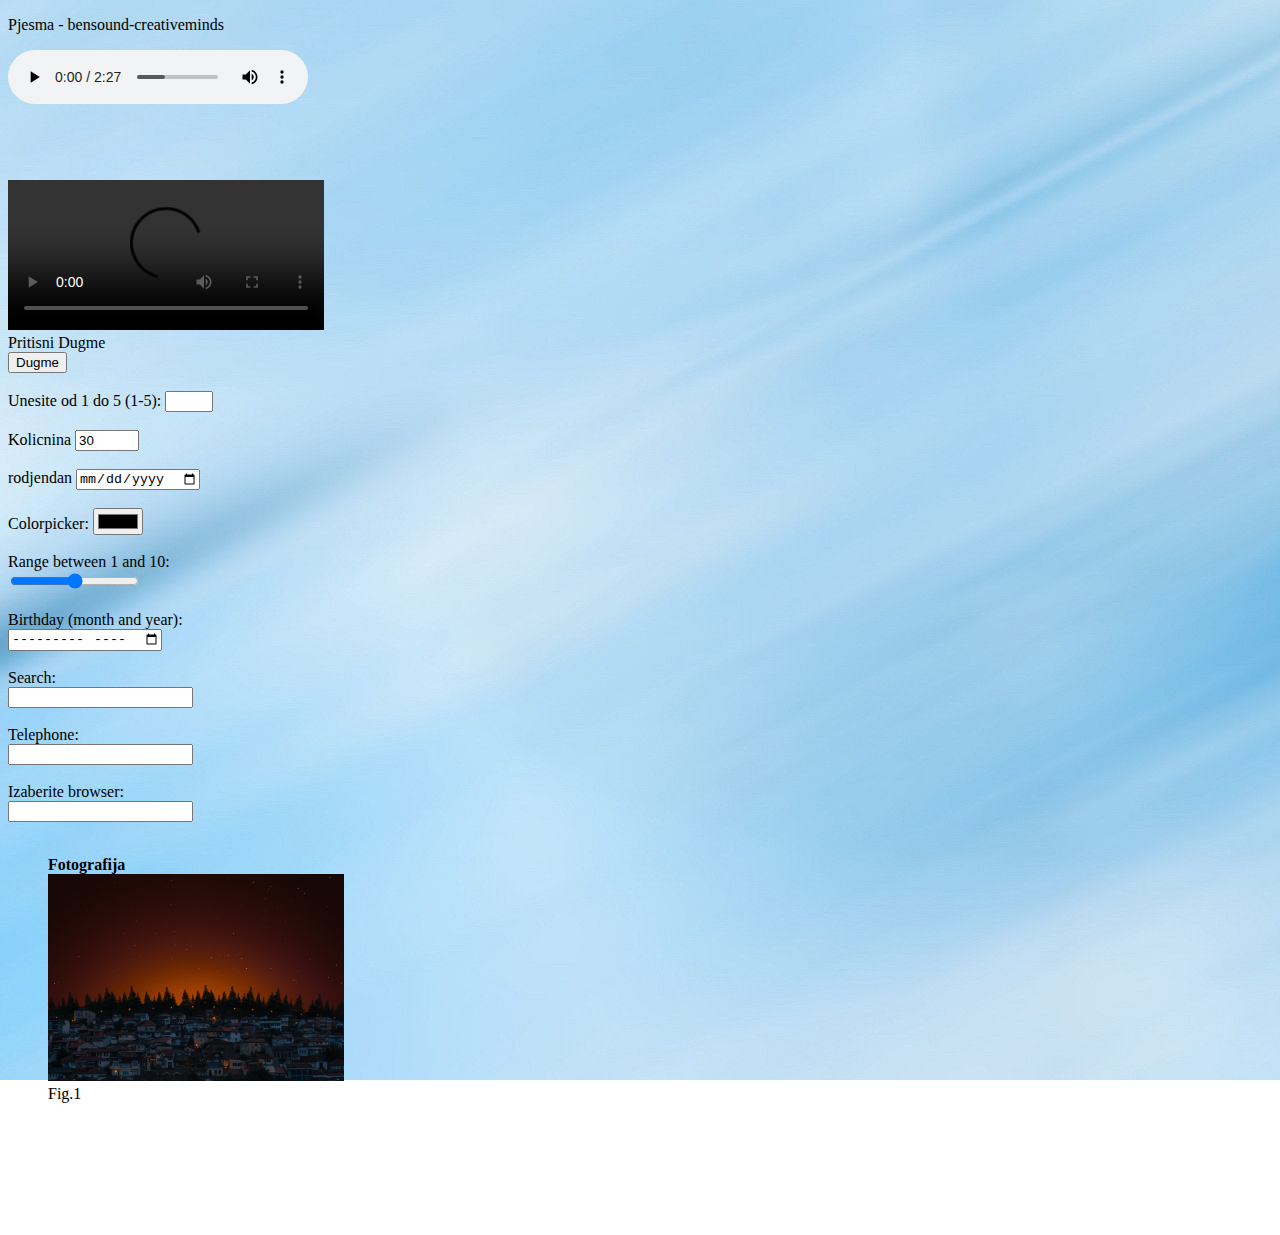
==== index.html @ d99d8ef6 "Update index.html" ====
<!DOCTYPE html>
<html lang="en">
  <head>
    <meta charset="UTF-8" />
    <meta http-equiv="X-UA-Compatible" content="IE=edge" />
    <meta name="viewport" content="width=device-width, initial-scale=1.0" />
    <title>Web Dizajn</title>
  </head>
  <body
    style="
      background-repeat: no-repeat;
      background-image: url(/background.jpg);
      background-attachment: fixed;
    "
  >
    <p>Pjesma - bensound-creativeminds</p>
    <audio controls src="/bensound-creativeminds.mp3"></audio>
    <br /><br />
    <br />
    <br />
    <br />
    <video
      src="https://www.youtube.com/watch?v=VfGW0Qiy2I0&t=51s"
      controls
      width="25%"
    ></video>

    <form action="">
      <label for="Dugme">Pritisni Dugme</label> <br />
      <input
        type="button"
        name="Dugme"
        id=""
        width="40px"
        value="Dugme"
      /><br /><br />

      <label for="quantity">Unesite od 1 do 5 (1-5):</label>
      <input type="number" name="quantity" min="1" max="5" />

      <br /><br />

      <label for="">Kolicnina</label>
      <input
        type="number"
        name="points"
        min="0"
        max="100"
        steps="10"
        value="30"
      />

      <br /><br />

      <label for="rodjendan">rodjendan</label>
      <input type="date" name="rodjendan" />

      <br /><br />

      <label for="colorpicker">Colorpicker:</label>
      <input type="color" name="colorpicker" />

      <br /><br />

      <label for="range">Range between 1 and 10:</label> <br />
      <input type="range" name="range" min="0" max="10" step="1" />

      <br /><br />

      <label for="month">Birthday (month and year):</label> <br />
      <input type="month" name="month" />

      <br /><br />

      <label for="month">Search:</label> <br />
      <input type="search" name="search" />

      <br /><br />

      <label for="tel">Telephone:</label> <br />
      <input type="tel" name="tel" />

      <br /><br />

      <label for="">Izaberite browser:</label><br />
      <input list="browsers" />

      <datalist id="browsers">
        <option value="Internet Explorer"></option>
        <option value="Firefox"></option>
        <option value="Google Chrome"></option>
        <option value="Opera"></option>
        <option value="Safari"></option>
      </datalist>

      <br /><br />

      <figure>
        <b>Fotografija</b> <br />
        <img src="/1.jpg" style="width: 25%" />
        <figcaption>Fig.1</figcaption>
      </figure>
    </form>

    <br /><br /><br /><br /><br /><br />
  </body>
</html>
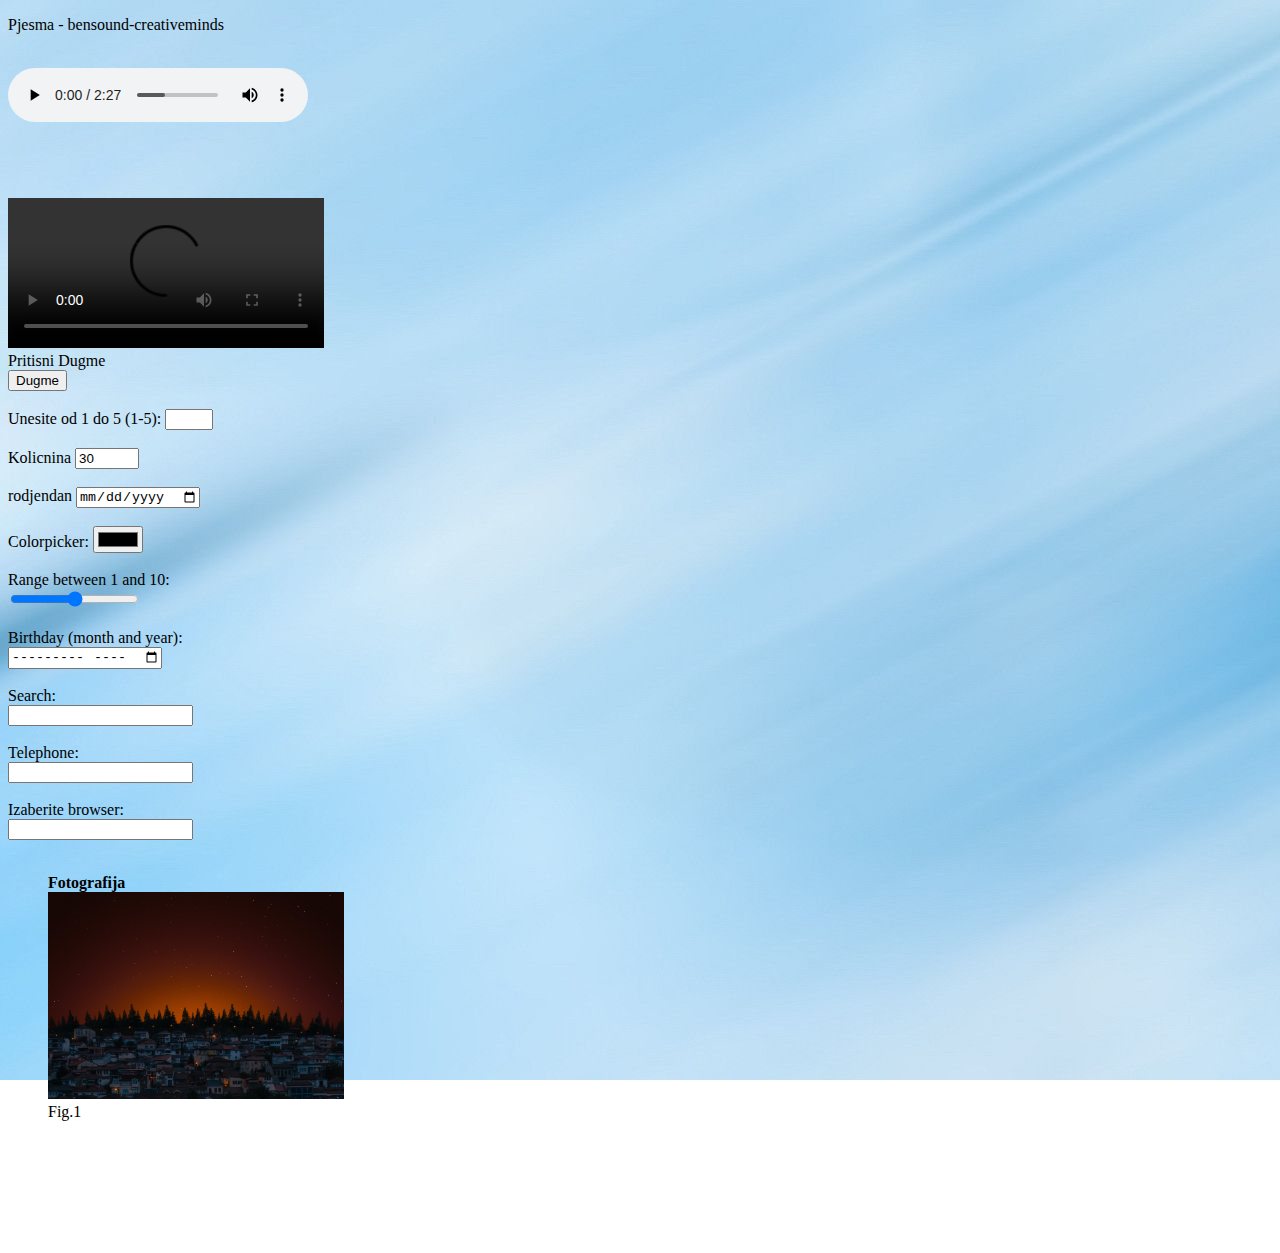
==== commit b099abde: "Update index.html" ====
--- a/index.html
+++ b/index.html
@@ -14,6 +14,7 @@
     "
   >
     <p>Pjesma - bensound-creativeminds</p>
+    <br />
     <audio controls src="/bensound-creativeminds.mp3"></audio>
     <br /><br />
     <br />
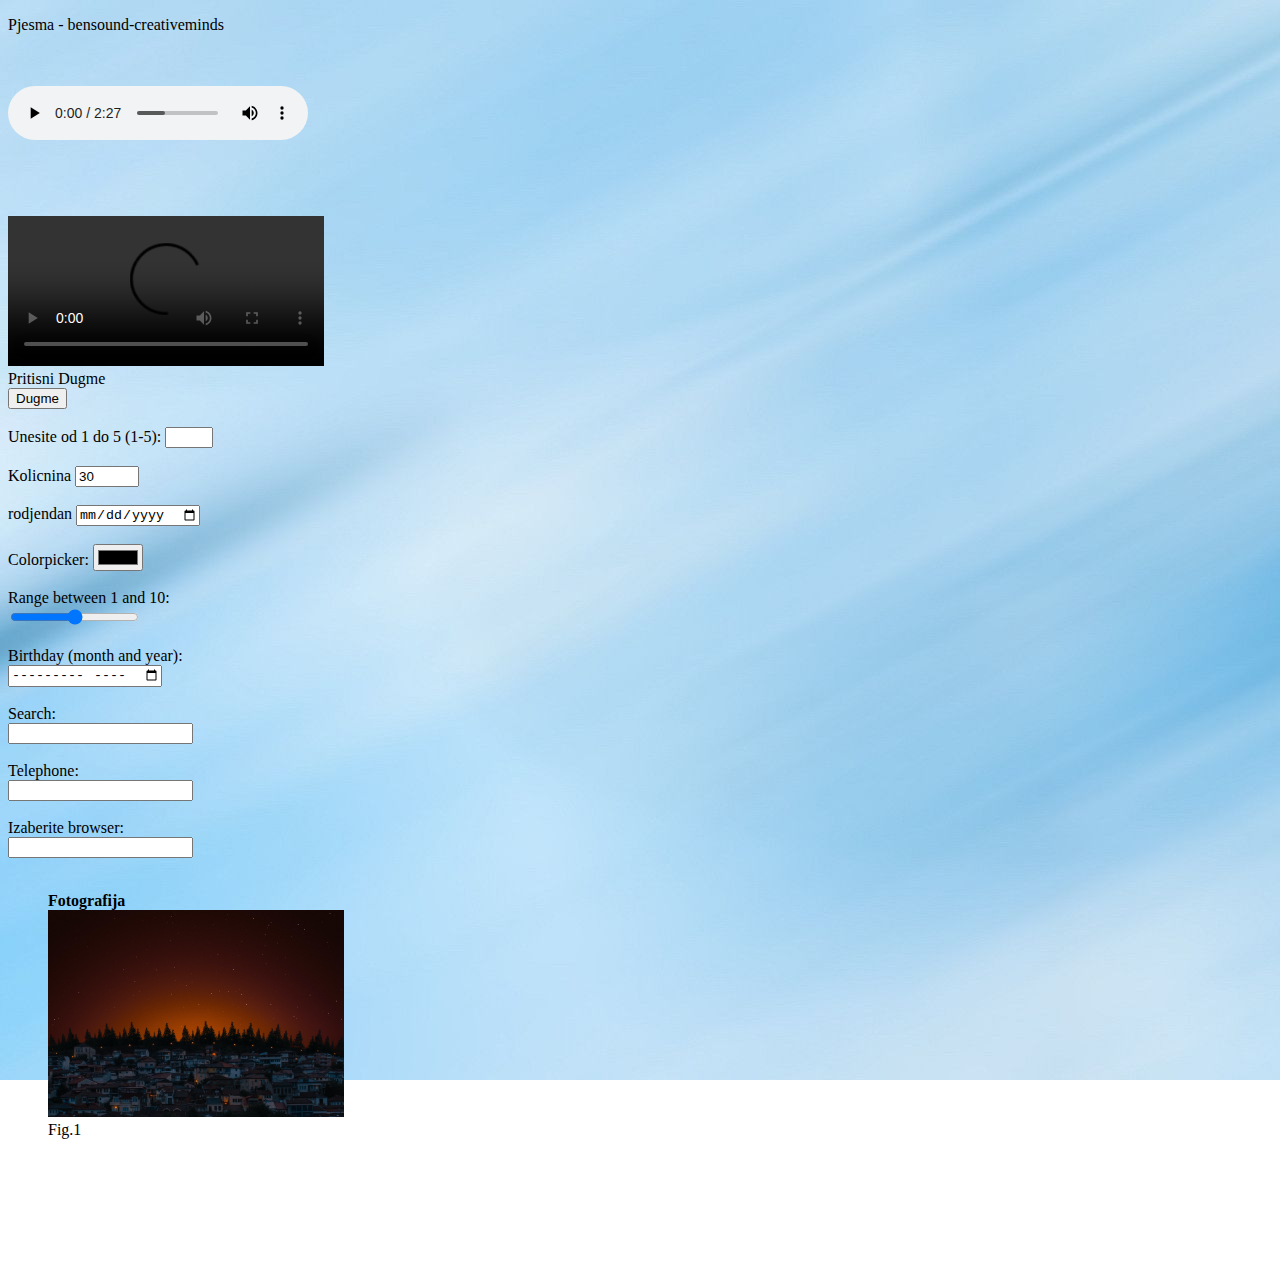
==== commit 77b1f133: "Update index.html" ====
--- a/index.html
+++ b/index.html
@@ -15,7 +15,8 @@
   >
     <p>Pjesma - bensound-creativeminds</p>
     <br />
-    <audio controls src="/bensound-creativeminds.mp3"></audio>
+    <br />
+    <audio controls src="/bensound-creativeminds.mp3" download></audio>
     <br /><br />
     <br />
     <br />
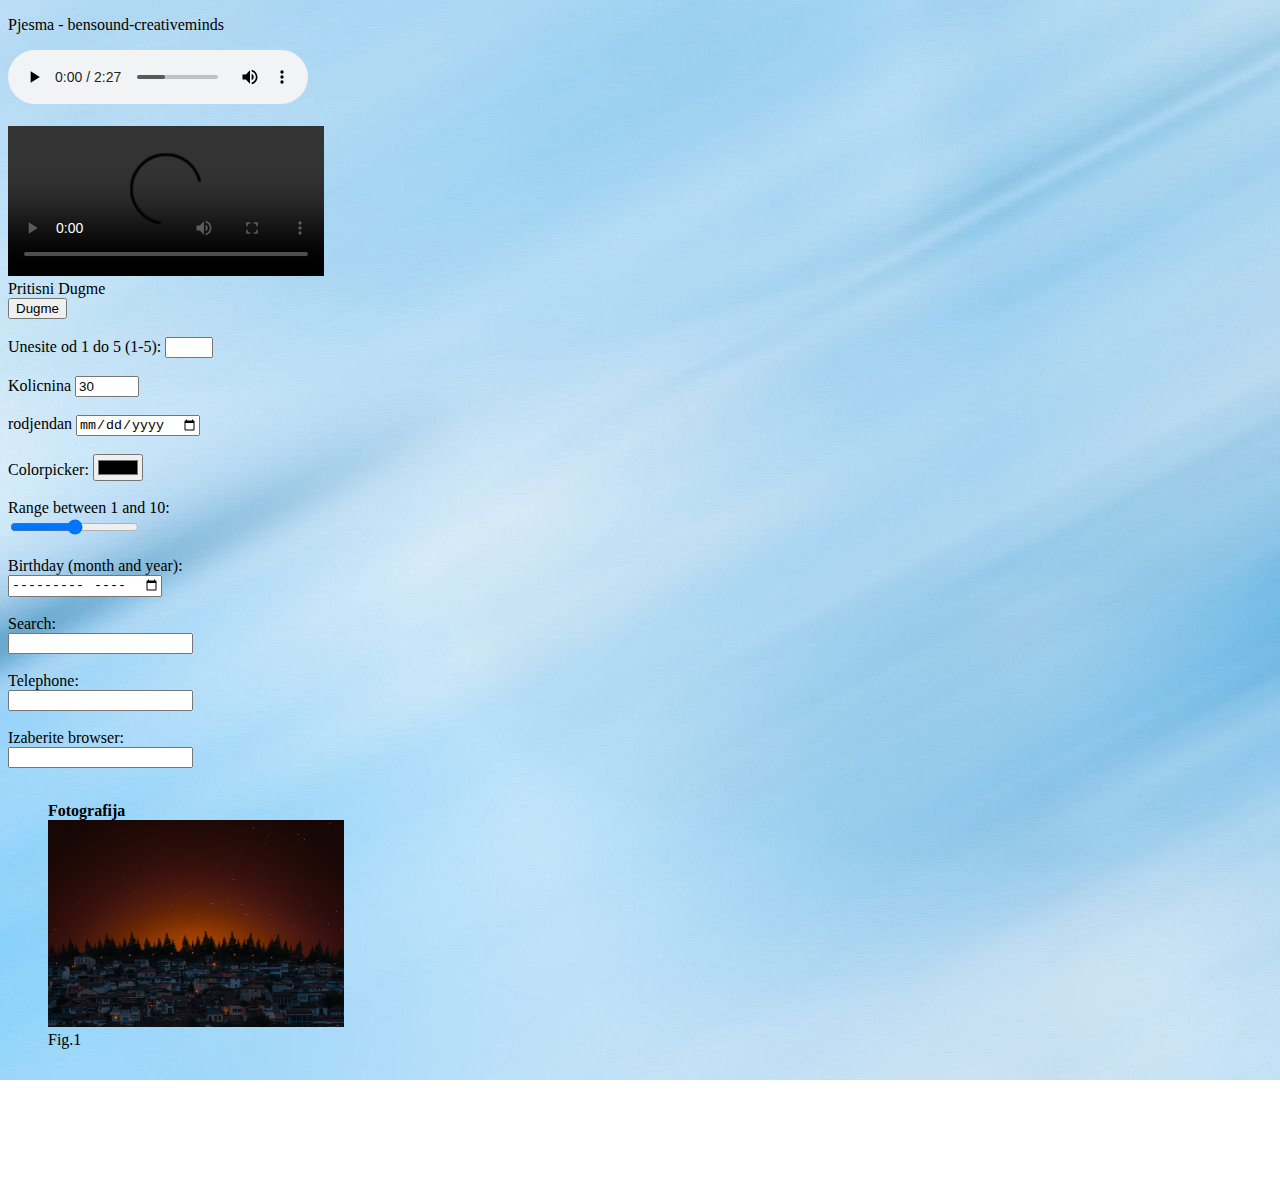
==== commit 9411c169: "Update index.html" ====
--- a/index.html
+++ b/index.html
@@ -14,13 +14,10 @@
     "
   >
     <p>Pjesma - bensound-creativeminds</p>
+    <audio controls src="/bensound-creativeminds.mp3" download></audio>
     <br />
     <br />
-    <audio controls src="/bensound-creativeminds.mp3" download></audio>
-    <br /><br />
-    <br />
-    <br />
-    <br />
+
     <video
       src="https://www.youtube.com/watch?v=VfGW0Qiy2I0&t=51s"
       controls
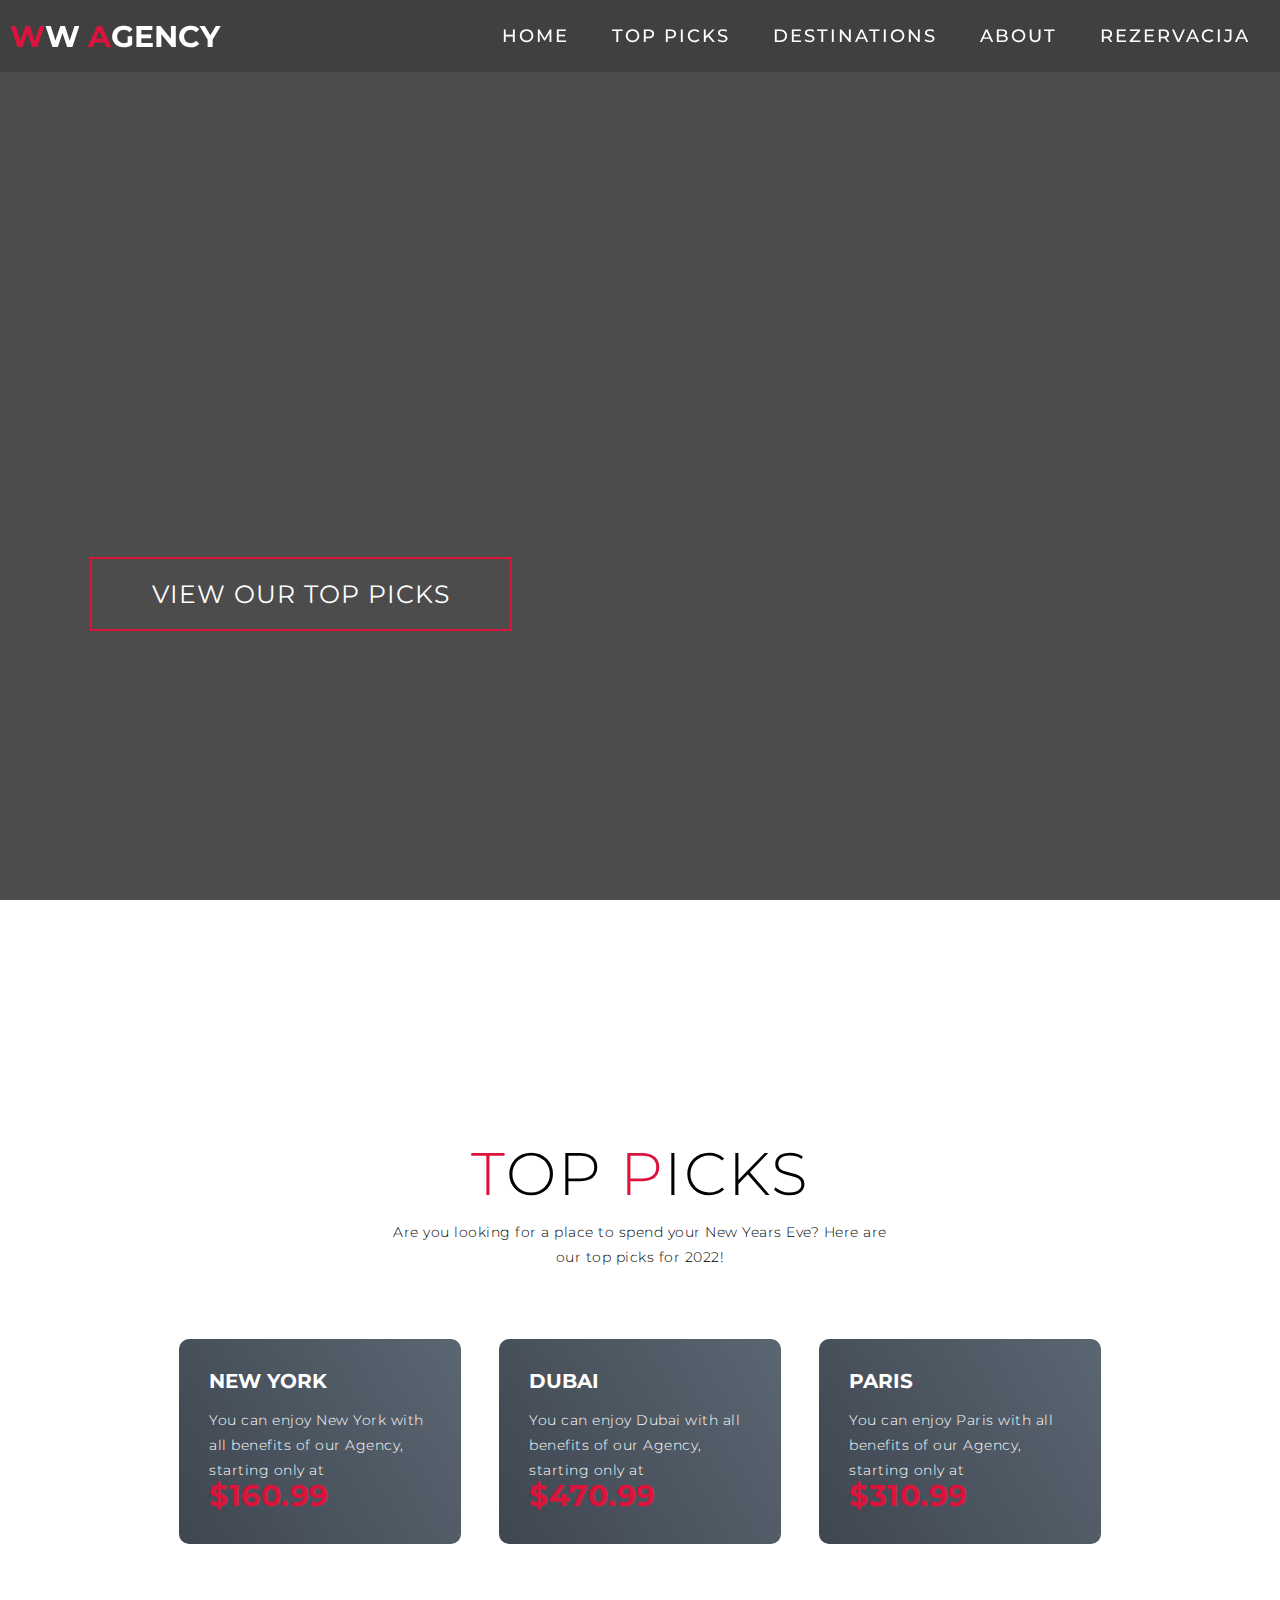
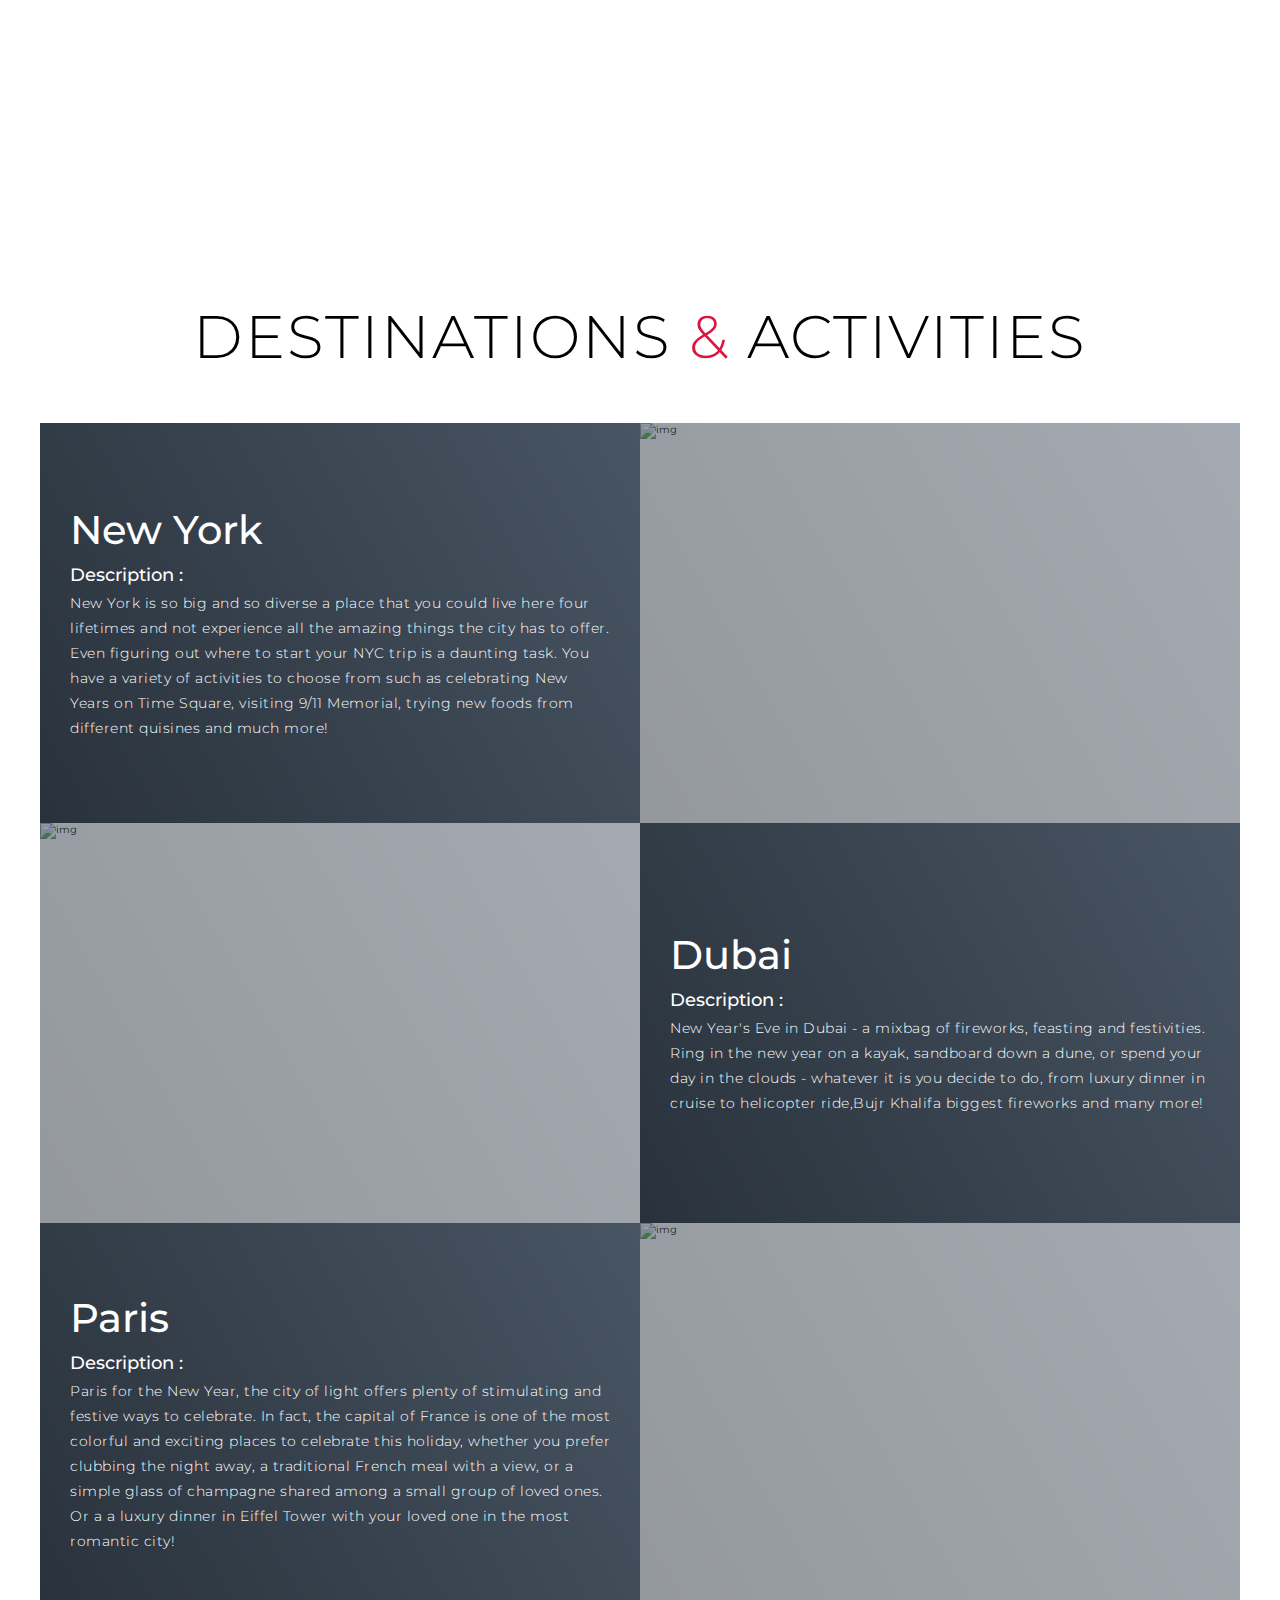
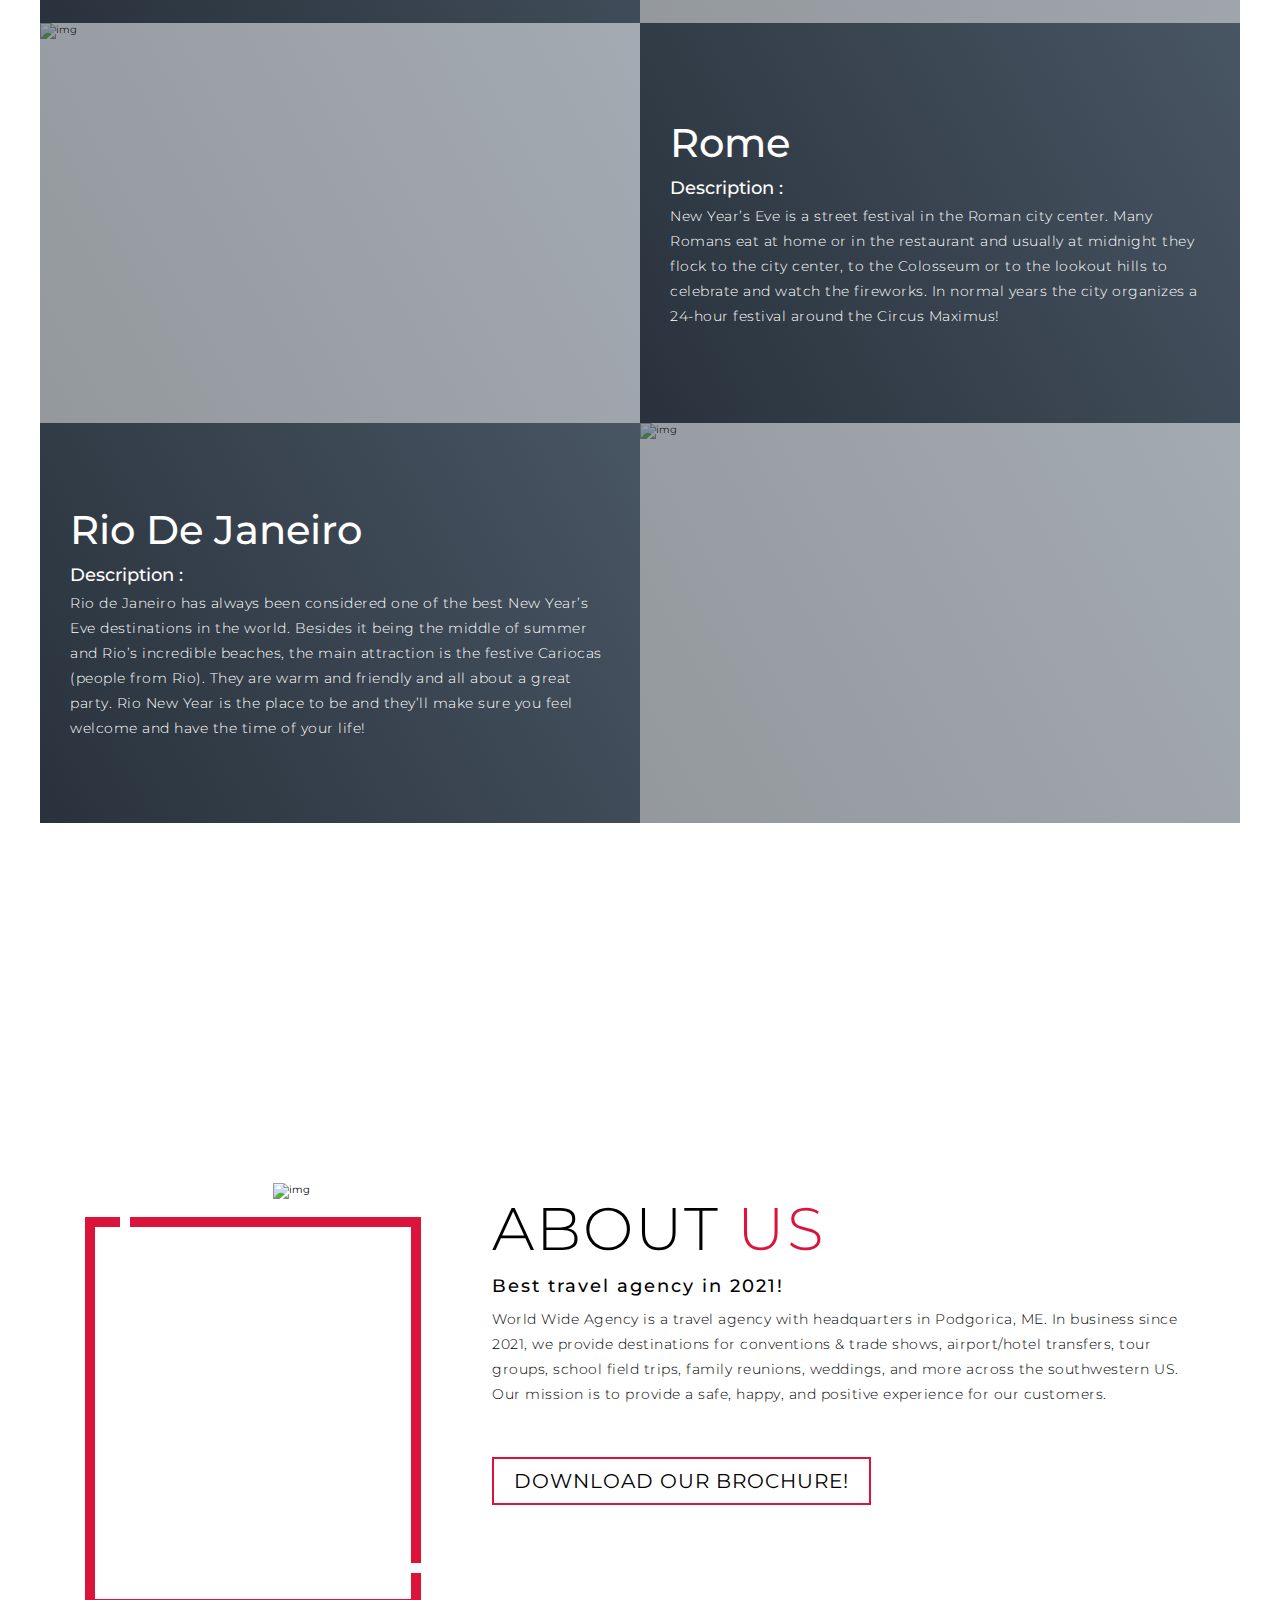
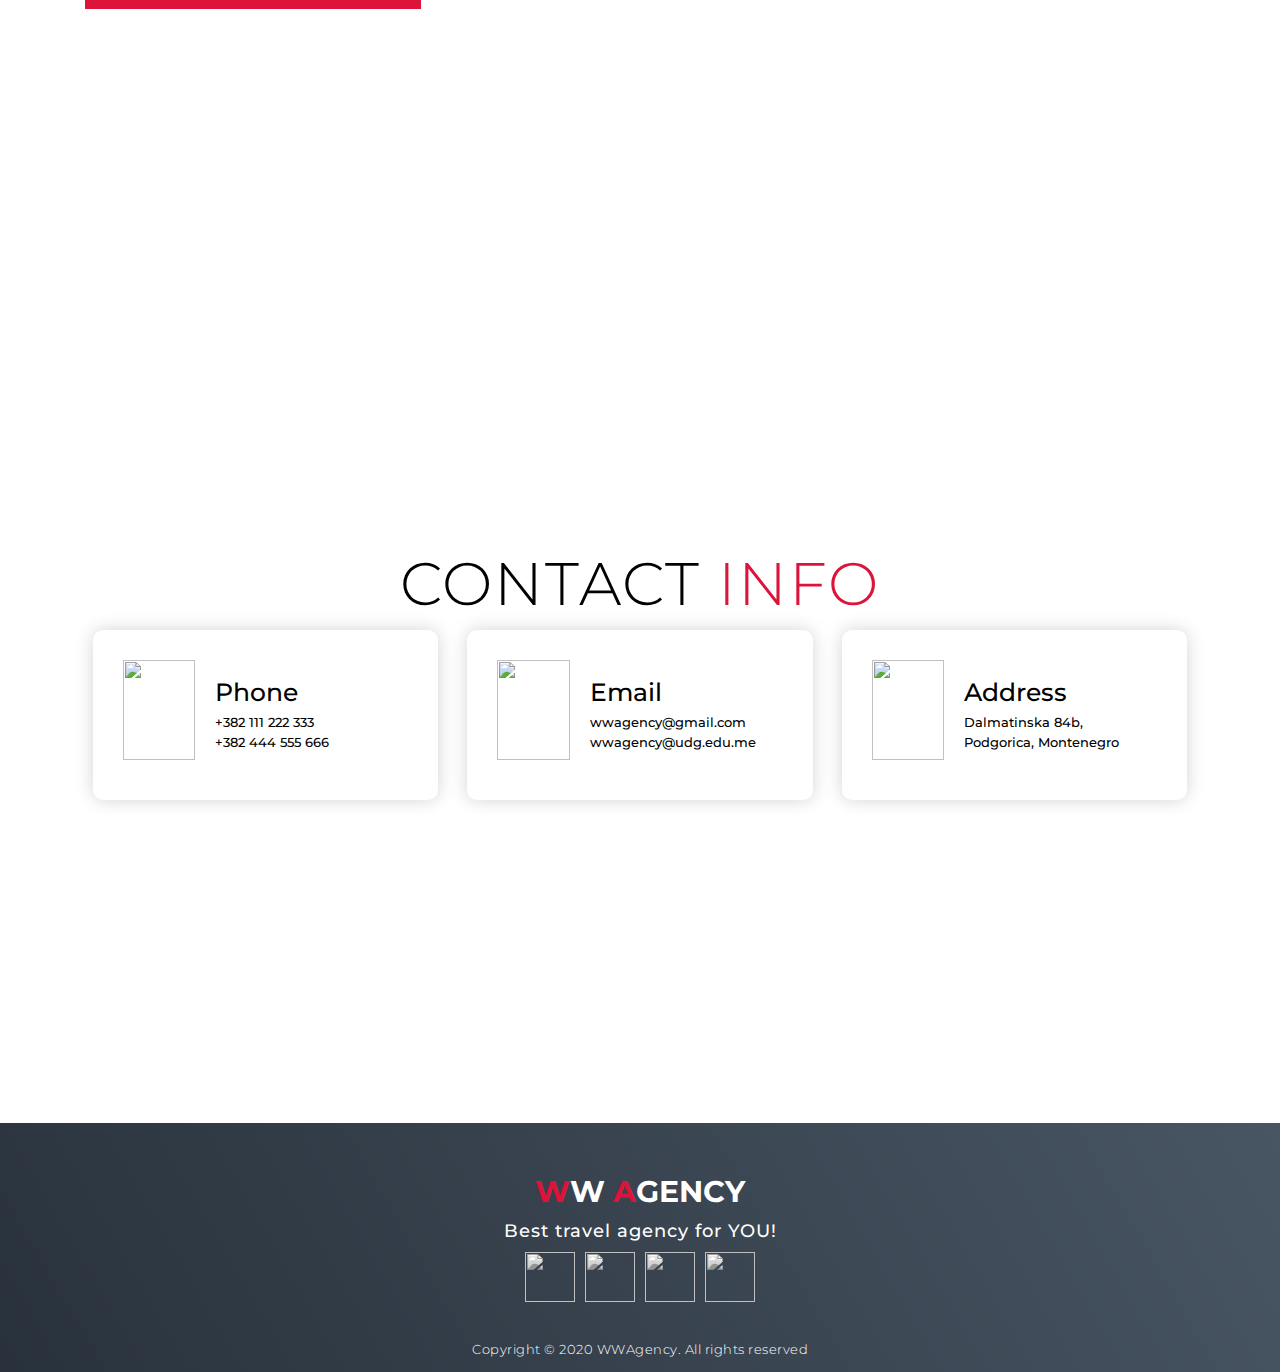
==== commit 5ed28bae: "gf" ====
--- a/index.html
+++ b/index.html
@@ -1,106 +1,232 @@
 <!DOCTYPE html>
 <html lang="en">
-  <head>
-    <meta charset="UTF-8" />
-    <meta http-equiv="X-UA-Compatible" content="IE=edge" />
-    <meta name="viewport" content="width=device-width, initial-scale=1.0" />
-    <title>Web Dizajn</title>
-  </head>
-  <body
-    style="
-      background-repeat: no-repeat;
-      background-image: url(/background.jpg);
-      background-attachment: fixed;
-    "
-  >
-    <p>Pjesma - bensound-creativeminds</p>
-    <audio controls src="/bensound-creativeminds.mp3" download></audio>
-    <br />
-    <br />
-
-    <video
-      src="https://www.youtube.com/watch?v=VfGW0Qiy2I0&t=51s"
-      controls
-      width="25%"
-    ></video>
-
-    <form action="">
-      <label for="Dugme">Pritisni Dugme</label> <br />
-      <input
-        type="button"
-        name="Dugme"
-        id=""
-        width="40px"
-        value="Dugme"
-      /><br /><br />
-
-      <label for="quantity">Unesite od 1 do 5 (1-5):</label>
-      <input type="number" name="quantity" min="1" max="5" />
-
-      <br /><br />
-
-      <label for="">Kolicnina</label>
-      <input
-        type="number"
-        name="points"
-        min="0"
-        max="100"
-        steps="10"
-        value="30"
-      />
-
-      <br /><br />
-
-      <label for="rodjendan">rodjendan</label>
-      <input type="date" name="rodjendan" />
-
-      <br /><br />
-
-      <label for="colorpicker">Colorpicker:</label>
-      <input type="color" name="colorpicker" />
-
-      <br /><br />
-
-      <label for="range">Range between 1 and 10:</label> <br />
-      <input type="range" name="range" min="0" max="10" step="1" />
-
-      <br /><br />
-
-      <label for="month">Birthday (month and year):</label> <br />
-      <input type="month" name="month" />
-
-      <br /><br />
-
-      <label for="month">Search:</label> <br />
-      <input type="search" name="search" />
-
-      <br /><br />
-
-      <label for="tel">Telephone:</label> <br />
-      <input type="tel" name="tel" />
-
-      <br /><br />
-
-      <label for="">Izaberite browser:</label><br />
-      <input list="browsers" />
-
-      <datalist id="browsers">
-        <option value="Internet Explorer"></option>
-        <option value="Firefox"></option>
-        <option value="Google Chrome"></option>
-        <option value="Opera"></option>
-        <option value="Safari"></option>
-      </datalist>
-
-      <br /><br />
-
-      <figure>
-        <b>Fotografija</b> <br />
-        <img src="/1.jpg" style="width: 25%" />
-        <figcaption>Fig.1</figcaption>
-      </figure>
-    </form>
-
-    <br /><br /><br /><br /><br /><br />
-  </body>
-</html>
+
+<head>
+  <meta charset="UTF-8">
+  <meta name="viewport" content="width=device-width, initial-scale=1.0">
+  <link rel="stylesheet" href="style.css">
+  <title>WW Agency</title>
+</head>
+
+<body>
+  <!-- Header -->
+  <section id="header">
+    <div class="header container">
+      <div class="nav-bar">
+        <div class="brand">
+          <a href="#hero">
+            <h1><span>W</span>W <span>A</span>gency</h1>
+          </a>
+        </div>
+        <div class="nav-list">
+          <div class="hamburger">
+            <div class="bar"></div>
+          </div>
+          <ul>
+            <li><a href="#hero">Home</a></li>
+            <li><a href="#services">Top picks</a></li>
+            <li><a href="#projects">Destinations</a></li>
+            <li><a href="#about">About</a></li>
+            <li><a href="http://localhost/">Rezervacija</a></li>
+          </ul>
+        </div>
+      </div>
+    </div>
+  </section>
+  <!-- End Header -->
+
+
+  <!-- Hero Section  -->
+  <section id="hero">
+    <div class="hero container">
+      <div>
+        <h1>World   </h1>
+        <h1>Wide <span></span></h1>
+        <h1>Agency <span></span></h1>
+        <a href="#services" type="button" class="cta">View Our top picks</a>
+      </div>
+    </div>
+  </section>
+  <!-- End Hero Section  -->
+
+  <!-- Service Section -->
+  <section id="services">
+    <div class="services container">
+      <div class="service-top">
+        <h1 class="section-title"><span>T</span>op <span>P</span>icks</h1>
+        <p>Are you looking for a place to spend your New Years Eve? Here are our top picks for 2022!</p>
+      </div>
+      <div class="service-bottom">
+        <div class="service-item">
+          <h2>New York</h2>
+          <p>You can enjoy New York with all benefits of our Agency, starting only at <br/>
+            <span>$160.99</span>
+          </p>
+        </div>
+        <div class="service-item">
+          <h2>Dubai</h2>
+          <p>You can enjoy Dubai with all benefits of our Agency, starting only at </br>
+          <span>$470.99</span>
+        </p>
+        </div>
+        <div class="service-item">
+          <h2>Paris</h2>
+          <p>You can enjoy Paris with all benefits of our Agency, starting only at </br>
+            <span>$310.99</span>
+          </p>
+        </div>
+      </div>
+    </div>
+  </section>
+  <!-- End Service Section -->
+
+  <!-- Projects Section -->
+  <section id="projects">
+    <div class="projects container">
+      <div class="projects-header">
+        <h1 class="section-title">Destinations <span>&</span> Activities</h1>
+      </div>
+      <div class="all-projects">
+        <div class="project-item">
+          <div class="project-info">
+            <h1>New York</h1>
+            <h2>Description :</h2>
+            <p>New York is so big and so diverse a place that you could live here four lifetimes and not experience 
+              all the amazing things the city has to offer. Even figuring out where to start your NYC trip is a daunting task.
+            You have a variety of activities to choose from such as celebrating New Years on Time Square, visiting 9/11 Memorial,
+          trying new foods from different quisines and much more!</p>
+          </div>
+          <div class="project-img">
+            <img src="./img/img-1.jpg" alt="img">
+          </div>
+        </div>
+        <div class="project-item">
+          <div class="project-info">
+            <h1>Dubai</h1>
+            <h2>Description :</h2>
+            <p>New Year's Eve in Dubai - a mixbag of fireworks, feasting and festivities. Ring in the new year on a kayak, sandboard down a dune, or spend your day in the clouds - whatever it is you decide to do, from luxury dinner in cruise to helicopter ride,Bujr Khalifa biggest fireworks and many more!</p>
+          </div>
+          <div class="project-img">
+            <img src="./img/img-2.jpg" alt="img">
+          </div>
+        </div>
+        <div class="project-item">
+          <div class="project-info">
+            <h1>Paris</h1>
+            <h2>Description :</h2>
+            <p>Paris for the New Year, the city of light offers plenty of stimulating and festive ways to celebrate. In fact, the capital of France is one of the most colorful and exciting places to celebrate this holiday, whether you prefer clubbing the night away, a traditional French meal with a view, or a simple glass of champagne shared among a small group of loved ones. Or a a luxury dinner in Eiffel Tower with your loved one in the most romantic city!</p>
+          </div>
+          <div class="project-img">
+            <img src="./img/img-3.jpg" alt="img">
+          </div>
+        </div>
+        <div class="project-item">
+          <div class="project-info">
+            <h1>Rome</h1>
+            <h2>Description :</h2>
+            <p>New Year’s Eve is a street festival in the Roman city center. Many Romans eat at home or in the restaurant and usually at midnight they flock to the city center, to the Colosseum or to the lookout hills to celebrate and watch the fireworks. In normal years the city organizes a 24-hour festival around the Circus Maximus!</p>
+          </div>
+          <div class="project-img">
+            <img src="./img/img-4.jpg" alt="img">
+          </div>
+        </div>
+        <div class="project-item">
+          <div class="project-info">
+            <h1>Rio De Janeiro</h1>
+            <h2>Description :</h2>
+            <p>Rio de Janeiro has always been considered one of the best New Year’s Eve destinations in the world. Besides it being the middle of summer and Rio’s incredible beaches, the main attraction is the festive Cariocas (people from Rio). They are warm and friendly and all about a great party. Rio New Year is the place to be and they’ll make sure you feel welcome and have the time of your life!</p>
+          </div>
+          <div class="project-img">
+            <img src="./img/img-5.jpg" alt="img">
+          </div>
+        </div>
+      </div>
+    </div>
+  </section>
+  <!-- End Projects Section -->
+
+  <!-- About Section -->
+  <section id="about">
+    <div class="about container">
+      <div class="col-left">
+        <div class="about-img">
+          <img src="./img/img-6.jpg" alt="img">
+        </div>
+      </div>
+      <div class="col-right">
+        <h1 class="section-title">About <span>us</span></h1>
+        <h2>Best travel agency in 2021!</h2>
+        <p>World Wide Agency is a travel agency with headquarters in Podgorica, ME. 
+          In business since 2021, we provide destinations for conventions & trade shows, airport/hotel transfers, 
+          tour groups, school field trips, family reunions, weddings, and more across the southwestern US. Our mission 
+          is to provide a safe, happy, and positive experience for our customers.</p>
+        <a href="#" class="cta">Download our brochure!</a>
+      </div>
+    </div>
+  </section>
+  <!-- End About Section -->
+
+  <!-- Contact Section -->
+  <section id="contact">
+    <div class="contact container">
+      <div>
+        <h1 class="section-title">Contact <span>info</span></h1>
+      </div>
+      <div class="contact-items">
+        <div class="contact-item">
+          <div class="icon"><img src="https://img.icons8.com/bubbles/100/000000/phone.png" /></div>
+          <div class="contact-info">
+            <h1>Phone</h1>
+            <h2>+382 111 222 333</h2>
+            <h2>+382 444 555 666</h2>
+          </div>
+        </div>
+        <div class="contact-item">
+          <div class="icon"><img src="https://img.icons8.com/bubbles/100/000000/new-post.png" /></div>
+          <div class="contact-info">
+            <h1>Email</h1>
+            <h2>wwagency@gmail.com</h2>
+            <h2>wwagency@udg.edu.me</h2>
+          </div>
+        </div>
+        <div class="contact-item">
+          <div class="icon"><img src="https://img.icons8.com/bubbles/100/000000/map-marker.png" /></div>
+          <div class="contact-info">
+            <h1>Address</h1>
+            <h2>Dalmatinska 84b, Podgorica, Montenegro</h2>
+          </div>
+        </div>
+      </div>
+    </div>
+  </section>
+  <!-- End Contact Section -->
+
+  <!-- Footer -->
+  <section id="footer">
+    <div class="footer container">
+      <div class="brand">
+        <h1><span>W</span>W <span>A</span>gency</h1>
+      </div>
+      <h2>Best travel agency for YOU!</h2>
+      <div class="social-icon">
+        <div class="social-item">
+          <a href="#"><img src="https://img.icons8.com/bubbles/100/000000/facebook-new.png" /></a>
+        </div>
+        <div class="social-item">
+          <a href="#"><img src="https://img.icons8.com/bubbles/100/000000/instagram-new.png" /></a>
+        </div>
+        <div class="social-item">
+          <a href="#"><img src="https://img.icons8.com/bubbles/100/000000/twitter.png" /></a>
+        </div>
+        <div class="social-item">
+          <a href="#"><img src="https://img.icons8.com/bubbles/100/000000/behance.png" /></a>
+        </div>
+      </div>
+      <p>Copyright © 2020 WWAgency. All rights reserved</p>
+    </div>
+  </section>
+  <!-- End Footer -->
+  <script src="./app.js"></script>
+</body>
+
+</html>--- a/style.css
+++ b/style.css
@@ -0,0 +1,711 @@
+@import 'https://fonts.googleapis.com/css?family=Montserrat:300, 400, 700&display=swap';
+* {
+	padding: 0;
+	margin: 0;
+	box-sizing: border-box;
+}
+html {
+	font-size: 10px;
+	font-family: 'Montserrat', sans-serif;
+	scroll-behavior: smooth;
+}
+a {
+	text-decoration: none;
+}
+
+.container {
+	min-height: 100vh;
+	width: 100%;
+	display: flex;
+	align-items: center;
+	justify-content: center;
+}
+img {
+	height: 100%;
+	width: 100%;
+	object-fit: cover;
+}
+p {
+	color: black;
+	font-size: 1.4rem;
+	margin-top: 5px;
+	line-height: 2.5rem;
+	font-weight: 300;
+	letter-spacing: 0.05rem;
+}
+.section-title {
+	font-size: 4rem;
+	font-weight: 300;
+	color: black;
+	margin-bottom: 10px;
+	text-transform: uppercase;
+	letter-spacing: 0.2rem;
+	text-align: center;
+}
+.section-title span {
+	color: crimson;
+}
+
+.cta {
+	display: inline-block;
+	padding: 10px 30px;
+	color: white;
+	background-color: transparent;
+	border: 2px solid crimson;
+	font-size: 2rem;
+	text-transform: uppercase;
+	letter-spacing: 0.1rem;
+	margin-top: 30px;
+	transition: 0.3s ease;
+	transition-property: background-color, color;
+}
+.cta:hover {
+	color: white;
+	background-color: crimson;
+}
+.brand h1 {
+	font-size: 3rem;
+	text-transform: uppercase;
+	color: white;
+}
+.brand h1 span {
+	color: crimson;
+}
+
+/* Header section */
+#header {
+	position: fixed;
+	z-index: 1000;
+	left: 0;
+	top: 0;
+	width: 100vw;
+	height: auto;
+}
+#header .header {
+	min-height: 8vh;
+	background-color: rgba(31, 30, 30, 0.24);
+	transition: 0.3s ease background-color;
+}
+#header .nav-bar {
+	display: flex;
+	align-items: center;
+	justify-content: space-between;
+	width: 100%;
+	height: 100%;
+	max-width: 1300px;
+	padding: 0 10px;
+}
+#header .nav-list ul {
+	list-style: none;
+	position: absolute;
+	background-color: rgb(31, 30, 30);
+	width: 100vw;
+	height: 100vh;
+	left: 100%;
+	top: 0;
+	display: flex;
+	flex-direction: column;
+	justify-content: center;
+	align-items: center;
+	z-index: 1;
+	overflow-x: hidden;
+	transition: 0.5s ease left;
+}
+#header .nav-list ul.active {
+	left: 0%;
+}
+#header .nav-list ul a {
+	font-size: 2.5rem;
+	font-weight: 500;
+	letter-spacing: 0.2rem;
+	text-decoration: none;
+	color: white;
+	text-transform: uppercase;
+	padding: 20px;
+	display: block;
+}
+#header .nav-list ul a::after {
+	content: attr(data-after);
+	position: absolute;
+	top: 50%;
+	left: 50%;
+	transform: translate(-50%, -50%) scale(0);
+	color: rgba(240, 248, 255, 0.021);
+	font-size: 13rem;
+	letter-spacing: 50px;
+	z-index: -1;
+	transition: 0.3s ease letter-spacing;
+}
+#header .nav-list ul li:hover a::after {
+	transform: translate(-50%, -50%) scale(1);
+	letter-spacing: initial;
+}
+#header .nav-list ul li:hover a {
+	color: crimson;
+}
+#header .hamburger {
+	height: 60px;
+	width: 60px;
+	display: inline-block;
+	border: 3px solid white;
+	border-radius: 50%;
+	position: relative;
+	display: flex;
+	align-items: center;
+	justify-content: center;
+	z-index: 100;
+	cursor: pointer;
+	transform: scale(0.8);
+	margin-right: 20px;
+}
+#header .hamburger:after {
+	position: absolute;
+	content: '';
+	height: 100%;
+	width: 100%;
+	border-radius: 50%;
+	border: 3px solid white;
+	animation: hamburger_puls 1s ease infinite;
+}
+#header .hamburger .bar {
+	height: 2px;
+	width: 30px;
+	position: relative;
+	background-color: white;
+	z-index: -1;
+}
+#header .hamburger .bar::after,
+#header .hamburger .bar::before {
+	content: '';
+	position: absolute;
+	height: 100%;
+	width: 100%;
+	left: 0;
+	background-color: white;
+	transition: 0.3s ease;
+	transition-property: top, bottom;
+}
+#header .hamburger .bar::after {
+	top: 8px;
+}
+#header .hamburger .bar::before {
+	bottom: 8px;
+}
+#header .hamburger.active .bar::before {
+	bottom: 0;
+}
+#header .hamburger.active .bar::after {
+	top: 0;
+}
+/* End Header section */
+
+/* Hero Section */
+#hero {
+	background-image: url(./img/hero-bg.jpg);
+	background-size: cover;
+	background-position: top center;
+	position: relative;
+	z-index: 1;
+}
+#hero::after {
+	content: '';
+	position: absolute;
+	left: 0;
+	top: 0;
+	height: 100%;
+	width: 100%;
+	background-color: black;
+	opacity: 0.7;
+	z-index: -1;
+}
+#hero .hero {
+	max-width: 1200px;
+	margin: 0 auto;
+	padding: 0 50px;
+	justify-content: flex-start;
+}
+#hero h1 {
+	display: block;
+	width: fit-content;
+	font-size: 4rem;
+	position: relative;
+	color: transparent;
+	animation: text_reveal 0.5s ease forwards;
+	animation-delay: 1s;
+}
+#hero h1:nth-child(1) {
+	animation-delay: 1s;
+}
+#hero h1:nth-child(2) {
+	animation-delay: 2s;
+}
+#hero h1:nth-child(3) {
+	animation: text_reveal_name 0.5s ease forwards;
+	animation-delay: 3s;
+}
+#hero h1 span {
+	position: absolute;
+	top: 0;
+	left: 0;
+	height: 100%;
+	width: 0;
+	background-color: crimson;
+	animation: text_reveal_box 1s ease;
+	animation-delay: 0.5s;
+}
+#hero h1:nth-child(1) span {
+	animation-delay: 0.5s;
+}
+#hero h1:nth-child(2) span {
+	animation-delay: 1.5s;
+}
+#hero h1:nth-child(3) span {
+	animation-delay: 2.5s;
+}
+
+/* End Hero Section */
+
+/* Services Section */
+#services .services {
+	flex-direction: column;
+	text-align: center;
+	max-width: 1500px;
+	margin: 0 auto;
+	padding: 100px 0;
+}
+#services .service-top {
+	max-width: 500px;
+	margin: 0 auto;
+}
+#services .service-bottom {
+	display: flex;
+	align-items: center;
+	justify-content: center;
+	flex-wrap: wrap;
+	margin-top: 50px;
+}
+#services .service-item {
+	flex-basis: 80%;
+	display: flex;
+	align-items: flex-start;
+	justify-content: center;
+	flex-direction: column;
+	padding: 30px;
+	border-radius: 10px;
+	background-image: url(./img/img-1.png);
+	background-size: cover;
+	margin: 10px 5%;
+	position: relative;
+	z-index: 1;
+	overflow: hidden;
+}
+#services .service-item::after {
+	content: '';
+	position: absolute;
+	left: 0;
+	top: 0;
+	height: 100%;
+	width: 100%;
+	background-image: linear-gradient(60deg, #29323c 0%, #485563 100%);
+	opacity: 0.9;
+	z-index: -1;
+}
+#services .service-bottom .icon {
+	height: 80px;
+	width: 80px;
+	margin-bottom: 20px;
+}
+#services .service-item h2 {
+	font-size: 2rem;
+	color: white;
+	margin-bottom: 10px;
+	text-transform: uppercase;
+}
+#services .service-item p {
+	color: white;
+	text-align: left;
+}
+
+#services .service-item span {
+	color: crimson;
+	font-size: 3rem;
+	font-weight: 700;
+}
+/* End Services Section */
+
+/* Projects section */
+#projects .projects {
+	flex-direction: column;
+	max-width: 1200px;
+	margin: 0 auto;
+	padding: 100px 0;
+}
+
+#projects .projects-header h1 {
+	margin-bottom: 50px;
+}
+#projects .all-projects {
+	display: flex;
+	align-items: center;
+	justify-content: center;
+	flex-direction: column;
+}
+#projects .project-item {
+	display: flex;
+	align-items: center;
+	justify-content: center;
+	flex-direction: column;
+	width: 80%;
+	margin: 20px auto;
+	overflow: hidden;
+	border-radius: 10px;
+}
+#projects .project-info {
+	padding: 30px;
+	flex-basis: 50%;
+	height: 100%;
+	display: flex;
+	align-items: flex-start;
+	justify-content: center;
+	flex-direction: column;
+	background-image: linear-gradient(60deg, #29323c 0%, #485563 100%);
+	color: white;
+}
+#projects .project-info h1 {
+	font-size: 4rem;
+	font-weight: 500;
+}
+#projects .project-info h2 {
+	font-size: 1.8rem;
+	font-weight: 500;
+	margin-top: 10px;
+}
+#projects .project-info p {
+	color: white;
+}
+#projects .project-img {
+	flex-basis: 50%;
+	height: 300px;
+	overflow: hidden;
+	position: relative;
+}
+#projects .project-img:after {
+	content: '';
+	position: absolute;
+	left: 0;
+	top: 0;
+	height: 100%;
+	width: 100%;
+	background-image: linear-gradient(60deg, #29323c 0%, #485563 100%);
+	opacity: 0.5;
+}
+#projects .project-img img {
+	transition: 0.3s ease transform;
+}
+#projects .project-item:hover .project-img img {
+	transform: scale(1.1);
+}
+/* End Projects section */
+
+/* About Section */
+#about .about {
+	flex-direction: column-reverse;
+	text-align: center;
+	max-width: 1200px;
+	margin: 0 auto;
+	padding: 100px 20px;
+}
+#about .col-left {
+	width: 250px;
+	height: 360px;
+}
+#about .col-right {
+	width: 100%;
+}
+#about .col-right h2 {
+	font-size: 1.8rem;
+	font-weight: 500;
+	letter-spacing: 0.2rem;
+	margin-bottom: 10px;
+}
+#about .col-right p {
+	margin-bottom: 20px;
+}
+#about .col-right .cta {
+	color: black;
+	margin-bottom: 50px;
+	padding: 10px 20px;
+	font-size: 2rem;
+}
+#about .col-left .about-img {
+	height: 100%;
+	width: 100%;
+	position: relative;
+	border: 10px solid white;
+}
+#about .col-left .about-img::after {
+	content: '';
+	position: absolute;
+	left: -33px;
+	top: 19px;
+	height: 98%;
+	width: 98%;
+	border: 7px solid crimson;
+	z-index: -1;
+}
+/* End About Section */
+
+/* contact Section */
+#contact .contact {
+	flex-direction: column;
+	max-width: 1200px;
+	margin: 0 auto;
+	width: 90%;
+}
+#contact .contact-items {
+	/* max-width: 400px; */
+	width: 100%;
+}
+#contact .contact-item {
+	width: 80%;
+	padding: 20px;
+	text-align: center;
+	border-radius: 10px;
+	padding: 30px;
+	margin: 30px;
+	display: flex;
+	justify-content: center;
+	align-items: center;
+	flex-direction: column;
+	box-shadow: 0px 0px 18px 0 #0000002c;
+	transition: 0.3s ease box-shadow;
+}
+#contact .contact-item:hover {
+	box-shadow: 0px 0px 5px 0 #0000002c;
+}
+#contact .icon {
+	width: 70px;
+	margin: 0 auto;
+	margin-bottom: 10px;
+}
+#contact .contact-info h1 {
+	font-size: 2.5rem;
+	font-weight: 500;
+	margin-bottom: 5px;
+}
+#contact .contact-info h2 {
+	font-size: 1.3rem;
+	line-height: 2rem;
+	font-weight: 500;
+}
+/*End contact Section */
+
+/* Footer */
+#footer {
+	background-image: linear-gradient(60deg, #29323c 0%, #485563 100%);
+}
+#footer .footer {
+	min-height: 200px;
+	flex-direction: column;
+	padding-top: 50px;
+	padding-bottom: 10px;
+}
+#footer h2 {
+	color: white;
+	font-weight: 500;
+	font-size: 1.8rem;
+	letter-spacing: 0.1rem;
+	margin-top: 10px;
+	margin-bottom: 10px;
+}
+#footer .social-icon {
+	display: flex;
+	margin-bottom: 30px;
+}
+#footer .social-item {
+	height: 50px;
+	width: 50px;
+	margin: 0 5px;
+}
+#footer .social-item img {
+	filter: grayscale(1);
+	transition: 0.3s ease filter;
+}
+#footer .social-item:hover img {
+	filter: grayscale(0);
+}
+#footer p {
+	color: white;
+	font-size: 1.3rem;
+}
+/* End Footer */
+
+/* Keyframes */
+@keyframes hamburger_puls {
+	0% {
+		opacity: 1;
+		transform: scale(1);
+	}
+	100% {
+		opacity: 0;
+		transform: scale(1.4);
+	}
+}
+@keyframes text_reveal_box {
+	50% {
+		width: 100%;
+		left: 0;
+	}
+	100% {
+		width: 0;
+		left: 100%;
+	}
+}
+@keyframes text_reveal {
+	100% {
+		color: white;
+	}
+}
+@keyframes text_reveal_name {
+	100% {
+		color: crimson;
+		font-weight: 500;
+	}
+}
+/* End Keyframes */
+
+/* Media Query For Tablet */
+@media only screen and (min-width: 768px) {
+	.cta {
+		font-size: 2.5rem;
+		padding: 20px 60px;
+	}
+	h1.section-title {
+		font-size: 6rem;
+	}
+
+	/* Hero */
+	#hero h1 {
+		font-size: 7rem;
+	}
+	/* End Hero */
+
+	/* Services Section */
+	#services .service-bottom .service-item {
+		flex-basis: 45%;
+		margin: 2.5%;
+	}
+	/* End Services Section */
+
+	/* Project */
+	#projects .project-item {
+		flex-direction: row;
+	}
+	#projects .project-item:nth-child(even) {
+		flex-direction: row-reverse;
+	}
+	#projects .project-item {
+		height: 400px;
+		margin: 0;
+		width: 100%;
+		border-radius: 0;
+	}
+	#projects .all-projects .project-info {
+		height: 100%;
+	}
+	#projects .all-projects .project-img {
+		height: 100%;
+	}
+	/* End Project */
+
+	/* About */
+	#about .about {
+		flex-direction: row;
+	}
+	#about .col-left {
+		width: 600px;
+		height: 400px;
+		padding-left: 60px;
+	}
+	#about .about .col-left .about-img::after {
+		left: -45px;
+		top: 34px;
+		height: 98%;
+		width: 98%;
+		border: 10px solid crimson;
+	}
+	#about .col-right {
+		text-align: left;
+		padding: 30px;
+	}
+	#about .col-right h1 {
+		text-align: left;
+	}
+	/* End About */
+
+	/* contact  */
+	#contact .contact {
+		flex-direction: column;
+		padding: 100px 0;
+		align-items: center;
+		justify-content: center;
+		min-width: 20vh;
+	}
+	#contact .contact-items {
+		width: 100%;
+		display: flex;
+		flex-direction: row;
+		justify-content: space-evenly;
+		margin: 0;
+	}
+	#contact .contact-item {
+		width: 30%;
+		margin: 0;
+		flex-direction: row;
+	}
+	#contact .contact-item .icon {
+		height: 100px;
+		width: 100px;
+	}
+	#contact .contact-item .icon img {
+		object-fit: contain;
+	}
+	#contact .contact-item .contact-info {
+		width: 100%;
+		text-align: left;
+		padding-left: 20px;
+	}
+	/* End contact  */
+}
+/* End Media Query For Tablet */
+
+/* Media Query For Desktop */
+@media only screen and (min-width: 1200px) {
+	/* header */
+	#header .hamburger {
+		display: none;
+	}
+	#header .nav-list ul {
+		position: initial;
+		display: block;
+		height: auto;
+		width: fit-content;
+		background-color: transparent;
+	}
+	#header .nav-list ul li {
+		display: inline-block;
+	}
+	#header .nav-list ul li a {
+		font-size: 1.8rem;
+	}
+	#header .nav-list ul a:after {
+		display: none;
+	}
+	/* End header */
+
+	#services .service-bottom .service-item {
+		flex-basis: 22%;
+		margin: 1.5%;
+	}
+}
+/* End  Media Query For Desktop */
